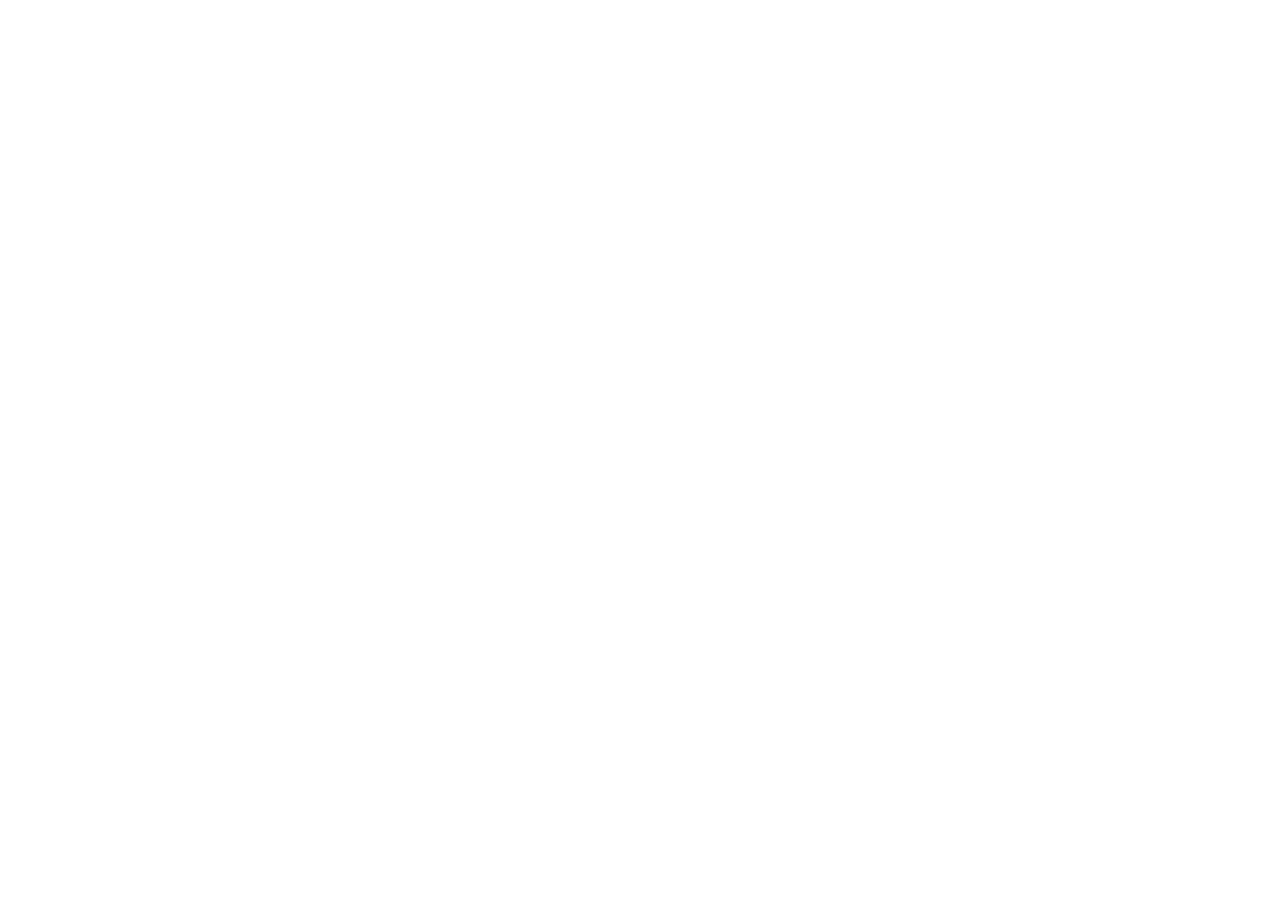
==== index.html @ d67627b5 "feat: add basic folder structure, index html,css and favicon" ====
<!DOCTYPE html>
<html lang="en">
<head>
    <meta charset="UTF-8">
    <meta http-equiv="X-UA-Compatible" content="IE=edge">
    <meta name="viewport" content="width=device-width, initial-scale=1.0">
    <link rel="shortcut icon" href="resources/imgs/favicon.ico" type="image/x-icon">
    <link rel="stylesheet" href="index.css">
    <title>Matrix Abacus</title>
</head>
<body>
        
</body>
</html>
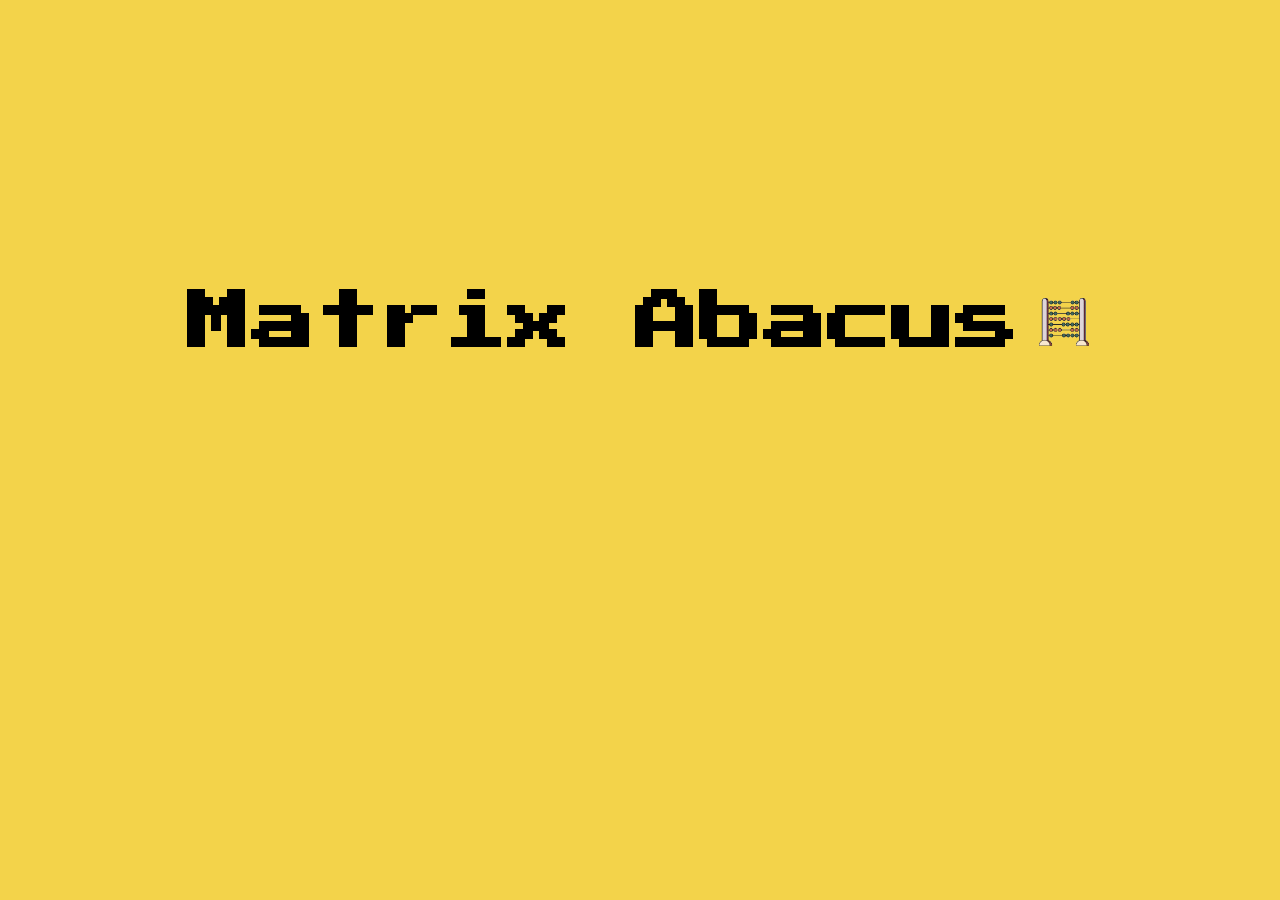
==== commit 00ae6a5d: "feat: set basic style and structure to index.html, add imports.css and abacus imgs" ====
--- a/index.html
+++ b/index.html
@@ -5,10 +5,15 @@
     <meta http-equiv="X-UA-Compatible" content="IE=edge">
     <meta name="viewport" content="width=device-width, initial-scale=1.0">
     <link rel="shortcut icon" href="resources/imgs/favicon.ico" type="image/x-icon">
-    <link rel="stylesheet" href="index.css">
+    <link rel="stylesheet" href="./style/index.css">
     <title>Matrix Abacus</title>
 </head>
 <body>
-        
+        <main>
+            <div class="main-title">
+                <h1>Matrix Abacus</h1>
+                <img src="resources/imgs/abacus-gif.gif" alt="Gif of abacus calculating" id="abacus-gif">
+            </div>
+        </main>
 </body>
 </html>--- a/style/index.css
+++ b/style/index.css
@@ -0,0 +1,45 @@
+@import url(imports.css);
+
+* {
+    margin: 0;
+    font-family: 'Press Start 2P';
+    box-sizing: border-box;
+}
+
+html, body {
+    height: 100vh;
+    width: 100vw;
+}
+
+main {
+    height: 100%;
+    width: 100%;
+
+    display: flex;
+    justify-content: center;
+    align-items: center;
+    gap: 1rem;
+
+    background-color: #F3D34A;
+}
+
+.main-title {
+    width: 100%;
+
+    display: flex;
+    justify-content: center;
+    align-items: center;
+    gap: 1rem;
+
+    position: relative;
+    bottom: 8rem;
+}
+
+h1 {
+    font-size: 4rem;
+}
+
+#abacus-gif {
+    width: 3.5rem;
+    height: 3.5rem;
+}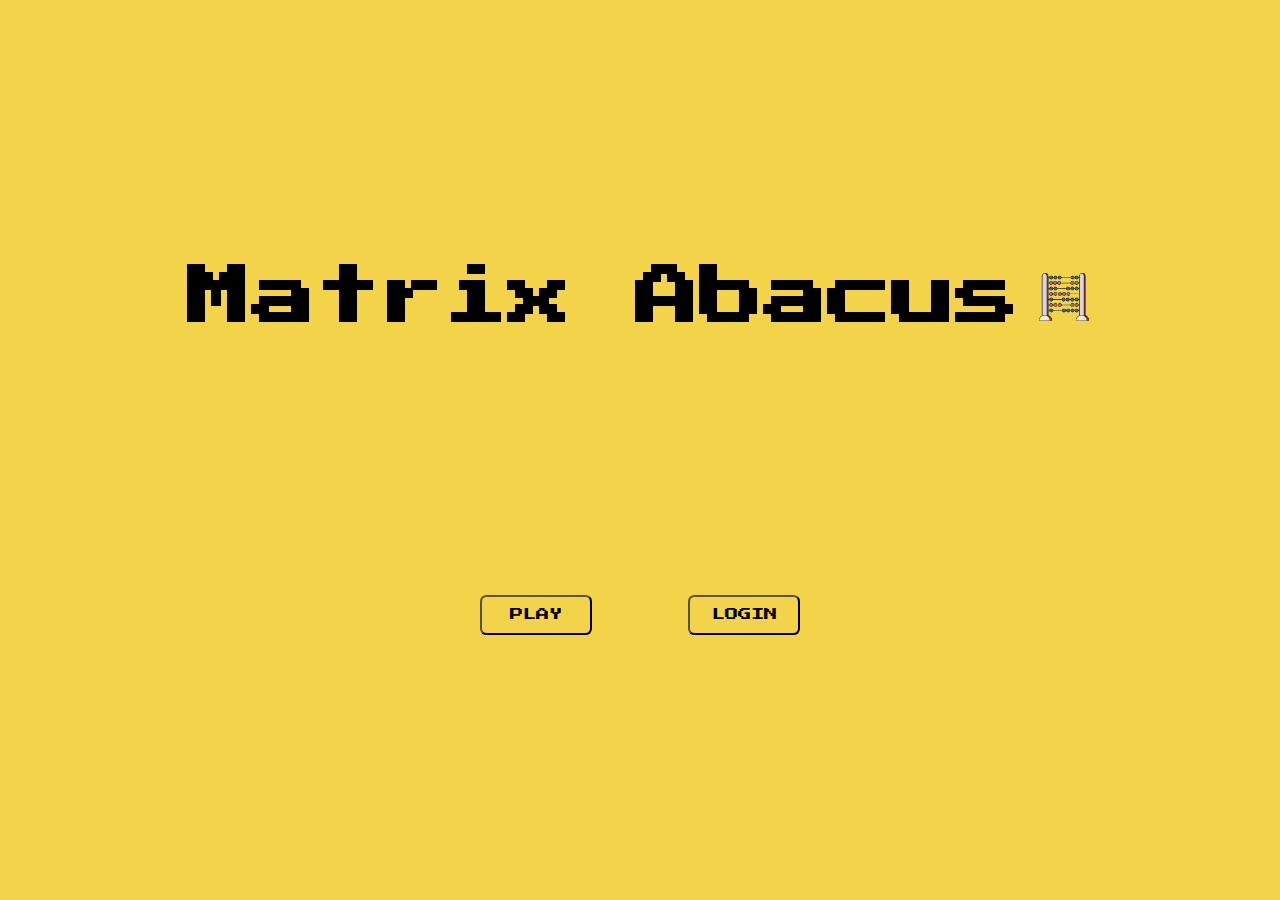
==== commit 2e248a73: "feat: add index buttons and basic css style" ====
--- a/index.html
+++ b/index.html
@@ -14,6 +14,11 @@
                 <h1>Matrix Abacus</h1>
                 <img src="resources/imgs/abacus-gif.gif" alt="Gif of abacus calculating" id="abacus-gif">
             </div>
+
+            <div class="buttons">
+                <button>PLAY</button>
+                <button>LOGIN</button>
+            </div>
         </main>
 </body>
 </html>--- a/style/index.css
+++ b/style/index.css
@@ -16,9 +16,9 @@
     width: 100%;
 
     display: flex;
-    justify-content: center;
+    justify-content: space-evenly;
     align-items: center;
-    gap: 1rem;
+    flex-direction: column;
 
     background-color: #F3D34A;
 }
@@ -30,9 +30,6 @@
     justify-content: center;
     align-items: center;
     gap: 1rem;
-
-    position: relative;
-    bottom: 8rem;
 }
 
 h1 {
@@ -42,4 +39,22 @@
 #abacus-gif {
     width: 3.5rem;
     height: 3.5rem;
+}
+
+.buttons {
+    width: 100%;
+
+    display: flex;
+    justify-content: center;
+    align-items: center;
+    gap: 6rem;
+}
+
+.buttons > button {
+    height: 2.5rem;
+    width: 7rem;
+
+    border-radius: 0.4rem;
+
+    background-color: #F3D34A;
 }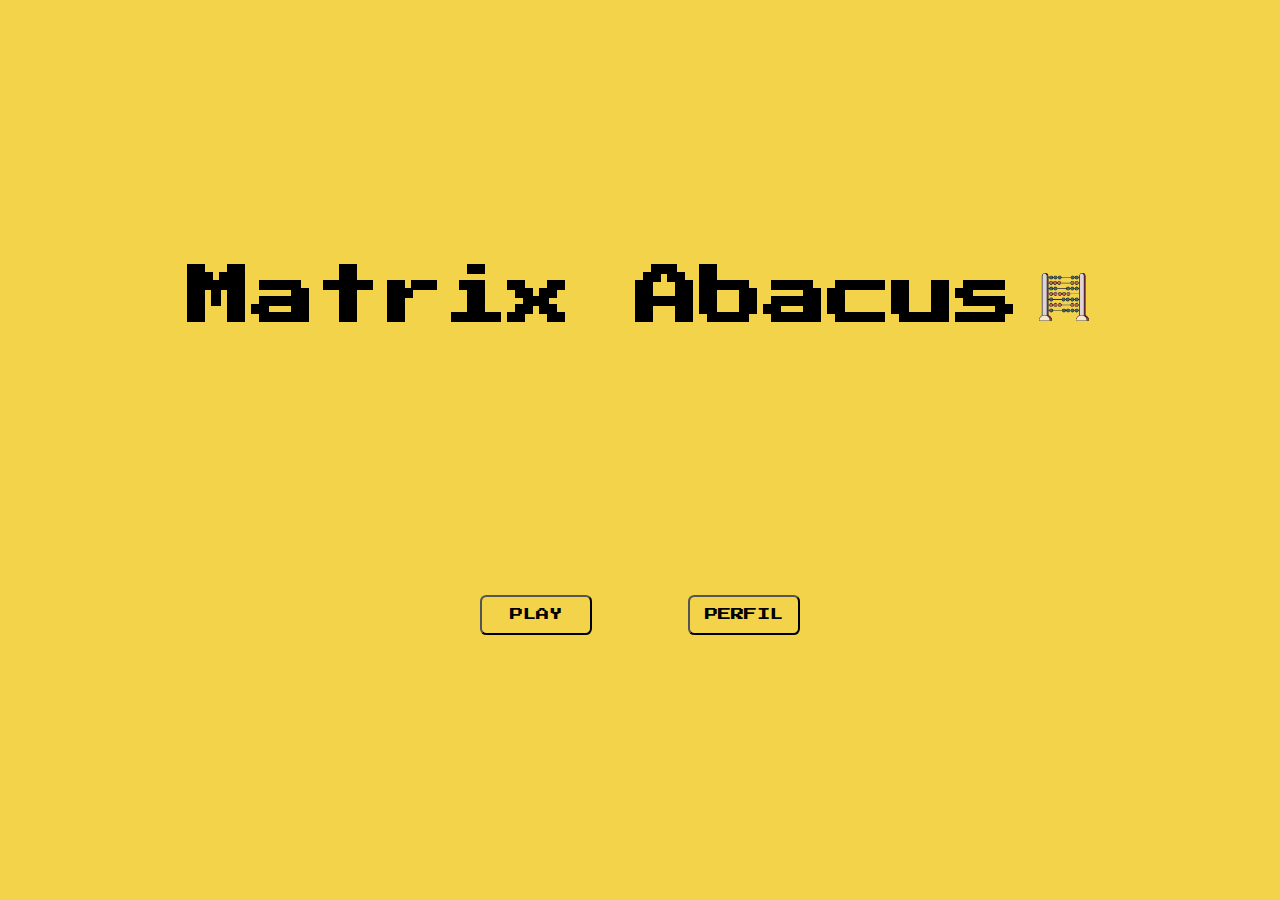
==== commit fcd19c59: "feat: add links to playground and perfil, add folder src and html,css to playground and perfil pages" ====
--- a/index.html
+++ b/index.html
@@ -16,8 +16,12 @@
             </div>
 
             <div class="buttons">
-                <button>PLAY</button>
-                <button>LOGIN</button>
+                <a href="/src/playground.html">
+                    <button class="button">PLAY</button>
+                </a>
+                <a href="src/perfil.html">
+                    <button class="button">PERFIL</button>
+                </a>
             </div>
         </main>
 </body>
--- a/style/index.css
+++ b/style/index.css
@@ -50,7 +50,7 @@
     gap: 6rem;
 }
 
-.buttons > button {
+.button {
     height: 2.5rem;
     width: 7rem;
 
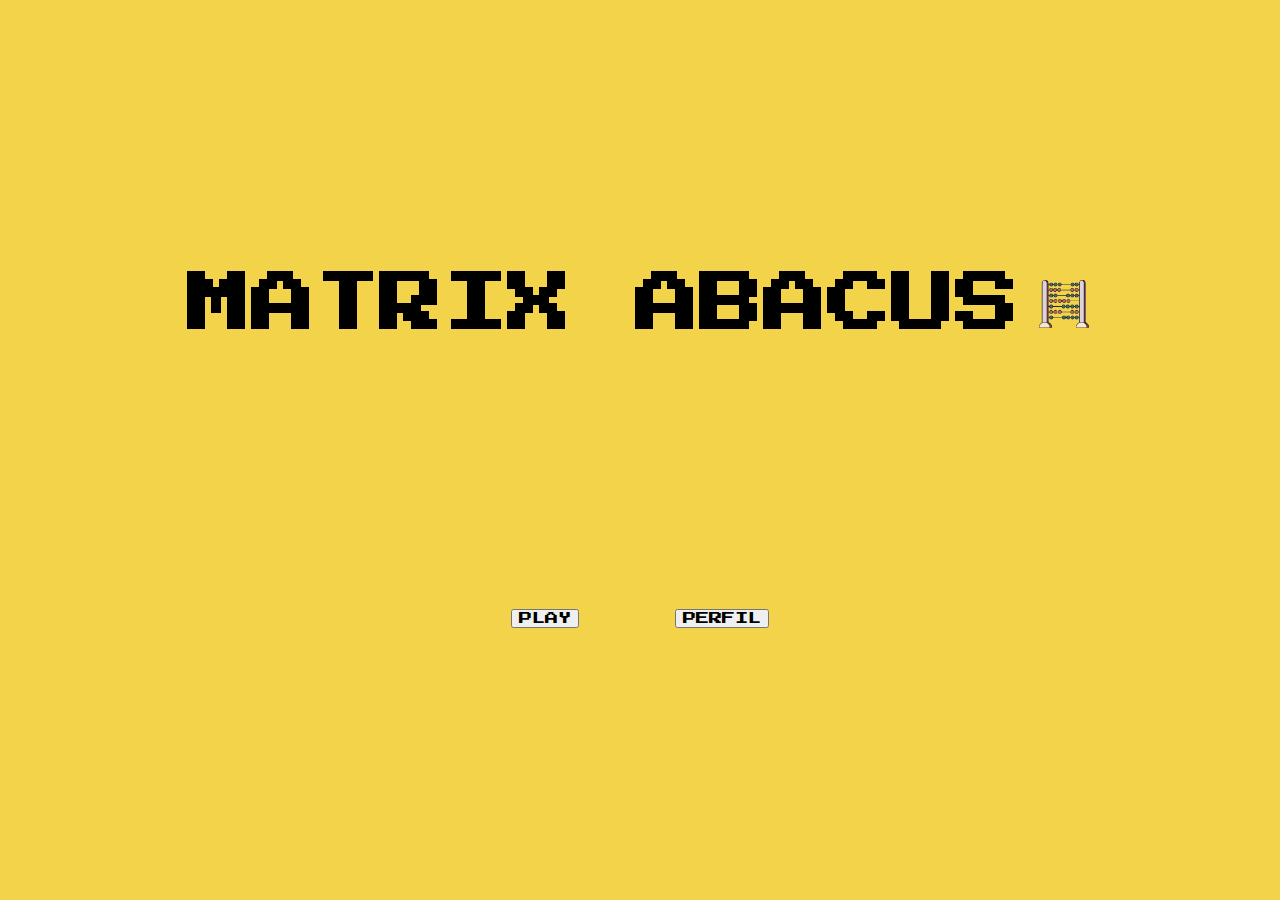
==== commit e5d487f8: "refactor: remove class button and change title to uppercase" ====
--- a/index.html
+++ b/index.html
@@ -4,23 +4,23 @@
     <meta charset="UTF-8">
     <meta http-equiv="X-UA-Compatible" content="IE=edge">
     <meta name="viewport" content="width=device-width, initial-scale=1.0">
-    <link rel="shortcut icon" href="resources/imgs/favicon.ico" type="image/x-icon">
+    <link rel="shortcut icon" href="assets/imgs/favicon.ico" type="image/x-icon">
     <link rel="stylesheet" href="./style/index.css">
     <title>Matrix Abacus</title>
 </head>
 <body>
         <main>
             <div class="main-title">
-                <h1>Matrix Abacus</h1>
-                <img src="resources/imgs/abacus-gif.gif" alt="Gif of abacus calculating" id="abacus-gif">
+                <h1>MATRIX ABACUS</h1>
+                <img src="assets/imgs/abacus-gif.gif" alt="Gif of abacus calculating" id="abacus-gif">
             </div>
 
             <div class="buttons">
                 <a href="/src/playground.html">
-                    <button class="button">PLAY</button>
+                    <button>PLAY</button>
                 </a>
                 <a href="src/perfil.html">
-                    <button class="button">PERFIL</button>
+                    <button>PERFIL</button>
                 </a>
             </div>
         </main>
--- a/style/index.css
+++ b/style/index.css
@@ -1,10 +1,4 @@
 @import url(imports.css);
-
-* {
-    margin: 0;
-    font-family: 'Press Start 2P';
-    box-sizing: border-box;
-}
 
 html, body {
     height: 100vh;
@@ -20,7 +14,7 @@
     align-items: center;
     flex-direction: column;
 
-    background-color: #F3D34A;
+    background-color: var(--primary-color);
 }
 
 .main-title {
@@ -55,6 +49,15 @@
     width: 7rem;
 
     border-radius: 0.4rem;
+    border: 1px unset black;
+}
 
-    background-color: #F3D34A;
+.button:hover {
+    position: relative;
+    bottom: 0.4rem;
+    
+    cursor: pointer;
+
+    background-color: black;
+    color: white;
 }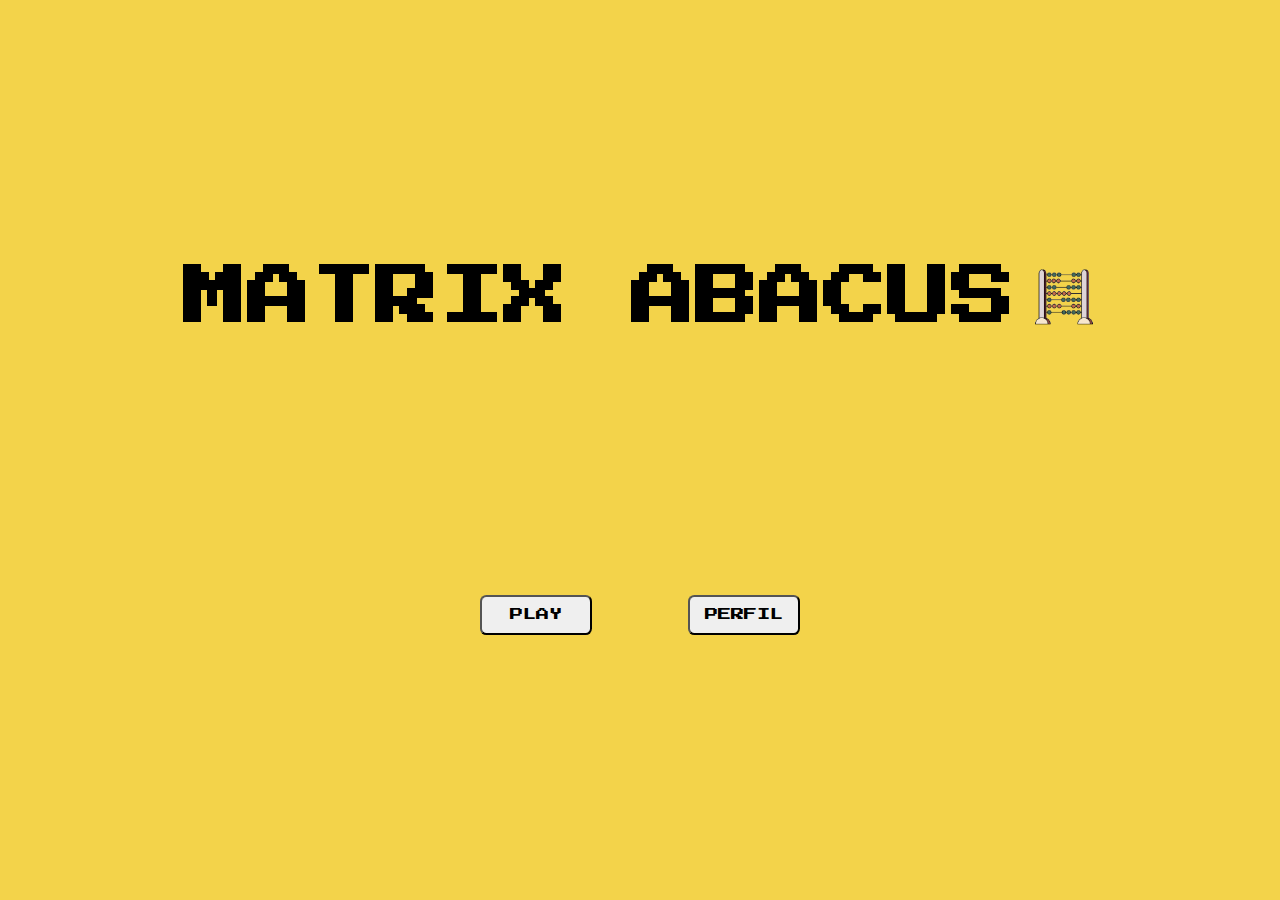
==== commit ffe6ed66: "fix: fix button play's link to playground page" ====
--- a/index.html
+++ b/index.html
@@ -16,7 +16,7 @@
             </div>
 
             <div class="buttons">
-                <a href="/src/playground.html">
+                <a href="src/playground.html">
                     <button>PLAY</button>
                 </a>
                 <a href="src/perfil.html">
--- a/style/index.css
+++ b/style/index.css
@@ -26,15 +26,6 @@
     gap: 1rem;
 }
 
-h1 {
-    font-size: 4rem;
-}
-
-#abacus-gif {
-    width: 3.5rem;
-    height: 3.5rem;
-}
-
 .buttons {
     width: 100%;
 
@@ -44,20 +35,7 @@
     gap: 6rem;
 }
 
-.button {
+button {
     height: 2.5rem;
     width: 7rem;
-
-    border-radius: 0.4rem;
-    border: 1px unset black;
-}
-
-.button:hover {
-    position: relative;
-    bottom: 0.4rem;
-    
-    cursor: pointer;
-
-    background-color: black;
-    color: white;
 }